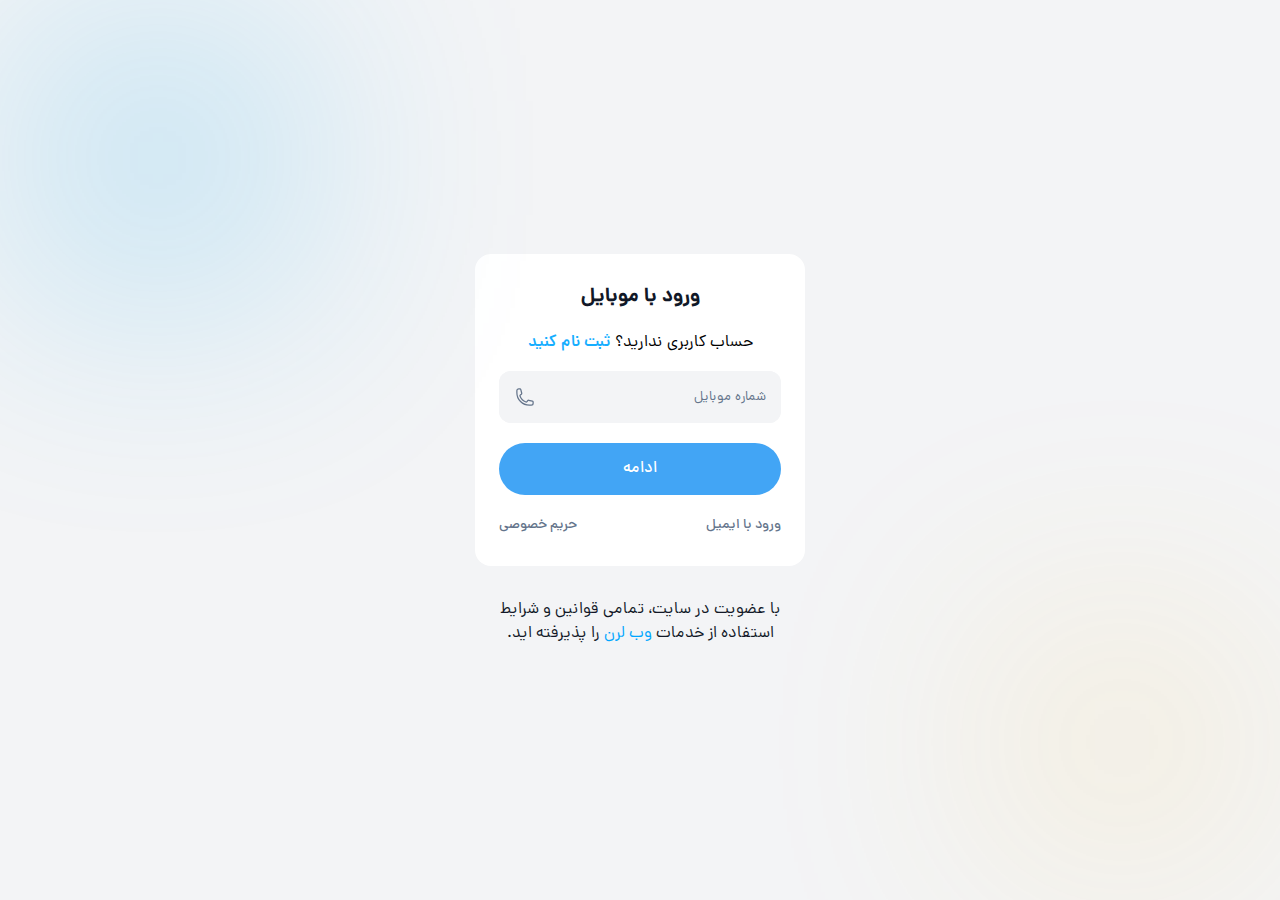
==== login.html @ e25ed279 "Add files via upload" ====
<html lang="en">
<head>
    <meta charset="UTF-8">
    <meta name="viewport" content="width=device-width, initial-scale=1.0">
    <title>ورود به سایت</title>
    <link rel="stylesheet" href="styles/style_login.css">
</head>
<body>
    <div class="bottom-right"></div>
    <div class="top-left"></div>
    <div class="all">
        <div class="container">
        <h4 class="title_login">ورود با موبایل</h4>
        <p class="title_account">
            حساب کاربری ندارید؟
            <a href="#" class="signup"><span>ثبت نام کنید</span></a>
        </p>
        <div class="input_type">
            <svg xmlns="http://www.w3.org/2000/svg" fill="none" viewBox="0 0 24 24" stroke-width="1.5" stroke="#64748b" class="icon_phone">
                <path stroke-linecap="round" stroke-linejoin="round" d="M2.25 6.75c0 8.284 6.716 15 15 15h2.25a2.25 2.25 0 0 0 2.25-2.25v-1.372c0-.516-.351-.966-.852-1.091l-4.423-1.106c-.44-.11-.902.055-1.173.417l-.97 1.293c-.282.376-.769.542-1.21.38a12.035 12.035 0 0 1-7.143-7.143c-.162-.441.004-.928.38-1.21l1.293-.97c.363-.271.527-.734.417-1.173L6.963 3.102a1.125 1.125 0 0 0-1.091-.852H4.5A2.25 2.25 0 0 0 2.25 4.5v2.25Z" />
              </svg>
              
            <input type="text" class="input" placeholder="شماره موبایل">
            
        </div>
        <button class="user_submit">ادامه</button>
        <div class="links">
            <a href="#" class="links_login">حریم خصوصی</a>
            <a href="#" class="links_login">ورود با ایمیل</a>
        </div>
    </div>
    <div class="order">
        با عضویت در سایت، تمامی قوانین و شرایط استفاده از خدمات 
        <a href="#" class="wbelearn_title">وب لرن</a>
        را پذیرفته اید.
    </div>
    </div>
    
</body>
</html>
---- styles/style_login.css ----
@font-face {
    font-family: "dana";
    src: url(../fonts/Dana-Medium.ttf);
}

@font-face {
    font-family: "dana-l";
    src: url(../fonts/Dana-Light.woff2);
}

@font-face {
    font-family: "dana-r";
    src: url(../fonts/Dana-Regular.ttf);
}

@font-face {
    font-family: "dana-db";
    src: url(../fonts/Dana-DemiBold.woff2);
}

body {
    font-family: "dana";
    background-color: rgb(243 244 246);
    display: flex;
    justify-content: center;
    align-items: center;
    position: relative;
}

.bottom-right {
    display: block;
    width: 300px;
    height: 300px;
    background-color: rgb(251 191 36);
    filter: blur(120px);
    opacity: .1;
    position: absolute;
    bottom: 0;
    right: 0;
}
.top-left {
    display: block;
    width: 300px;
    height: 300px;
    background-color: rgb(14 165 233);
    filter: blur(120px);
    opacity: .2;
    position: absolute;
    top: 0;
    left: 0;
}

.container {
    width: 330px;
    padding: 20px 24px 24px 24px;
    background-color: #fff;
    border-radius: 1rem;
    box-sizing: border-box;
    height: 312px;
}

.top_container {
    width: 100%;
    height: 60px;
    display: flex;
    justify-content: right;
    align-items: center;
    padding: 8px;
    box-sizing: border-box;
    background-color: #a5a5a5;
    border-radius: 8px 8px 0px 0px;
}

.user {
    width: 30px;
    height: 30px;
}

.title_login {
    font-size: 20px;
    color: #111827;
    text-align: center;
    margin-top: 8px;
    margin-bottom: 18px;
}

.title_account {
    text-align: center;
    font-weight: small;
    font-family: "dana-r";
}

.signup {
    color: #16aeff;
    font-family: "dana-db";
    text-decoration: none;
}

.icon_phone {
    width: 20px;
    height: 20px;
    position: absolute;
    left: 16px;
}

.input_type {
    display: flex;
    align-items: center;
    background-color: rgb(243 244 246);
    border-radius: 12px;
    position: relative;
}

.input {
    width: 100%;
    height: 52px;
    font-family: "dana";
    direction: rtl;
    border: 0px;
    padding-right: 14px;
    background-color: rgb(243 244 246);
    border-radius: 12px;
    box-sizing: border-box;
    padding-left: 56px;
}

.input::placeholder {
    color: #64748b;
    font-family: "dana-r";
}

.input:focus {
    outline: 1px solid #e3e3e3;
}

.user_submit {
    font-family: "dana";
    width: 100%;
    background-color: #42A5F5;
    color: #fff;
    border-radius: 50px;
    height: 52px;
    border: 0px;
    align-items: center;
    font-size: 1rem;
    display: flex;
    margin-top: 20px;
    justify-content: center;
    transition: all 0.2s;
    cursor: pointer;
}

.user_submit:hover {
    transition: all 0.2s;
    background-color: #1E88E5;
}

.links {
    margin-top: 20px;
    font-size: 14px;
    display: flex;
    justify-content: space-between;

}

.links_login {
    text-decoration: none;
    color: #64748b;
}

.order {
    width: 330px;
    text-align: center;
    margin-top: 32px;
    direction: rtl;
    color: #111827;
    font-family: "dana-r";
}

.wbelearn_title {
    color: #00a6ff;
    text-decoration: none;
}
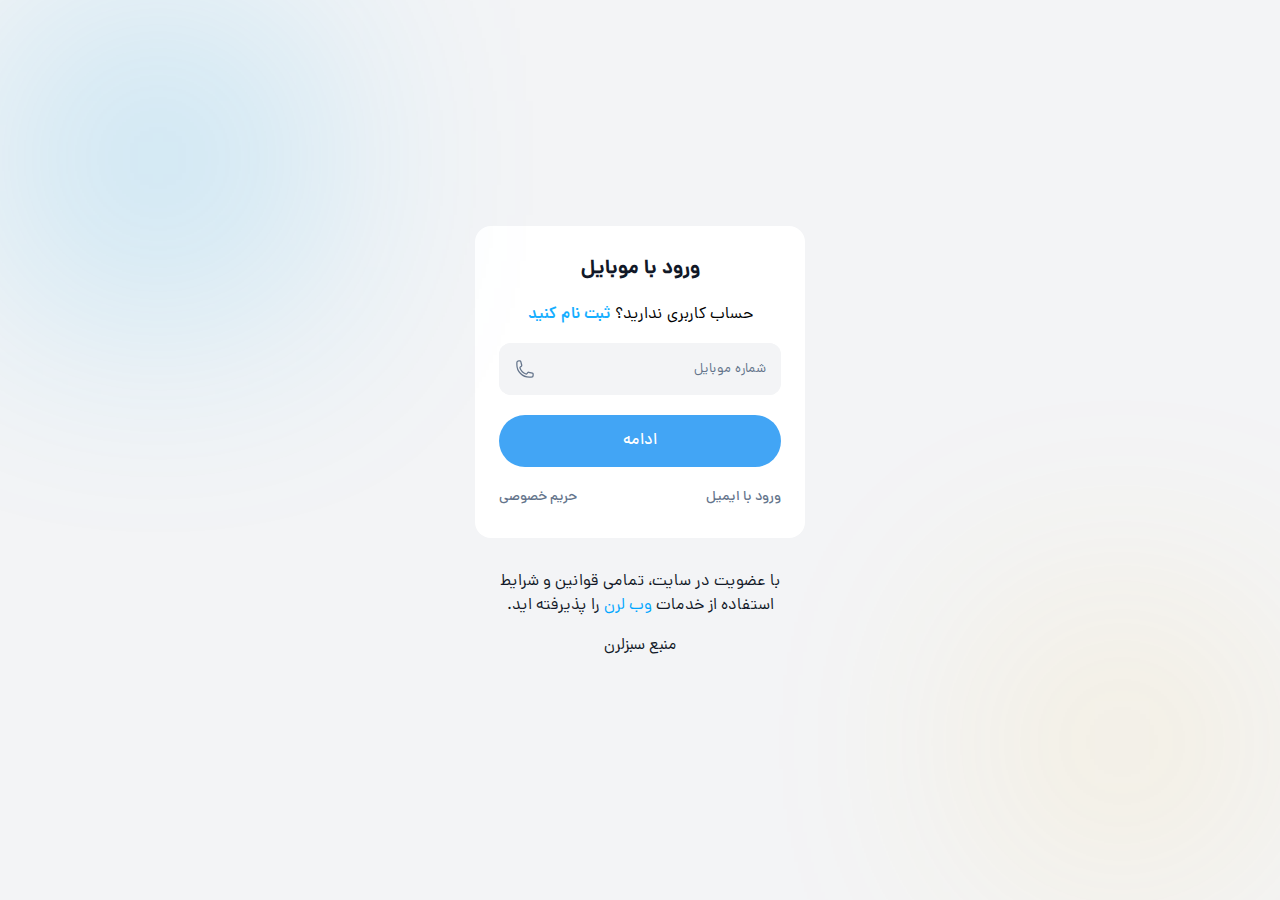
==== commit ef5302c2: "Update login.html" ====
--- a/login.html
+++ b/login.html
@@ -33,8 +33,9 @@
         با عضویت در سایت، تمامی قوانین و شرایط استفاده از خدمات 
         <a href="#" class="wbelearn_title">وب لرن</a>
         را پذیرفته اید.
+        <p>منبع سبزلرن</p>
     </div>
     </div>
     
 </body>
-</html>+</html>
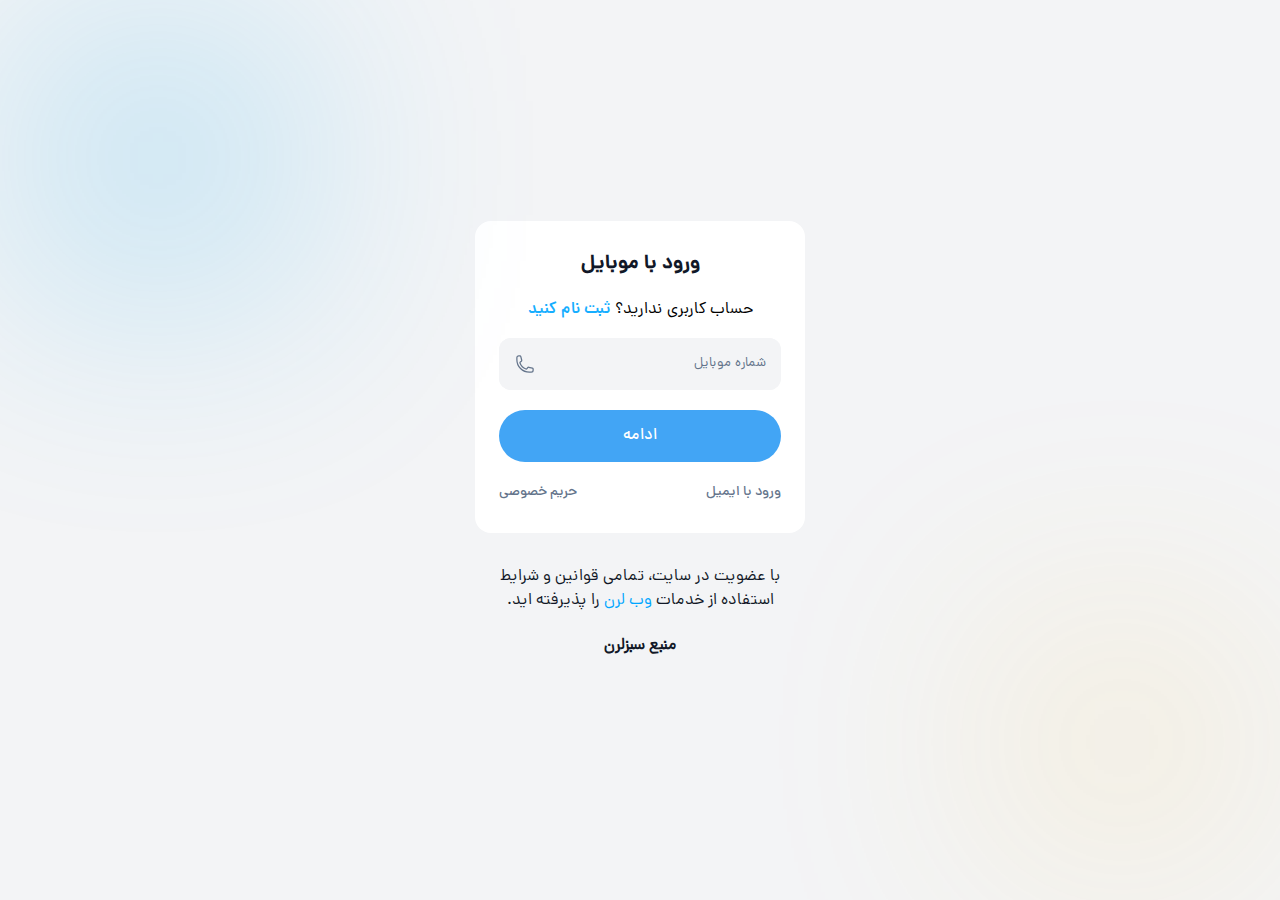
==== commit f28edf22: "Update login.html" ====
--- a/login.html
+++ b/login.html
@@ -33,7 +33,7 @@
         با عضویت در سایت، تمامی قوانین و شرایط استفاده از خدمات 
         <a href="#" class="wbelearn_title">وب لرن</a>
         را پذیرفته اید.
-        <p>منبع سبزلرن</p>
+        <h4>منبع سبزلرن</h4>
     </div>
     </div>
     
